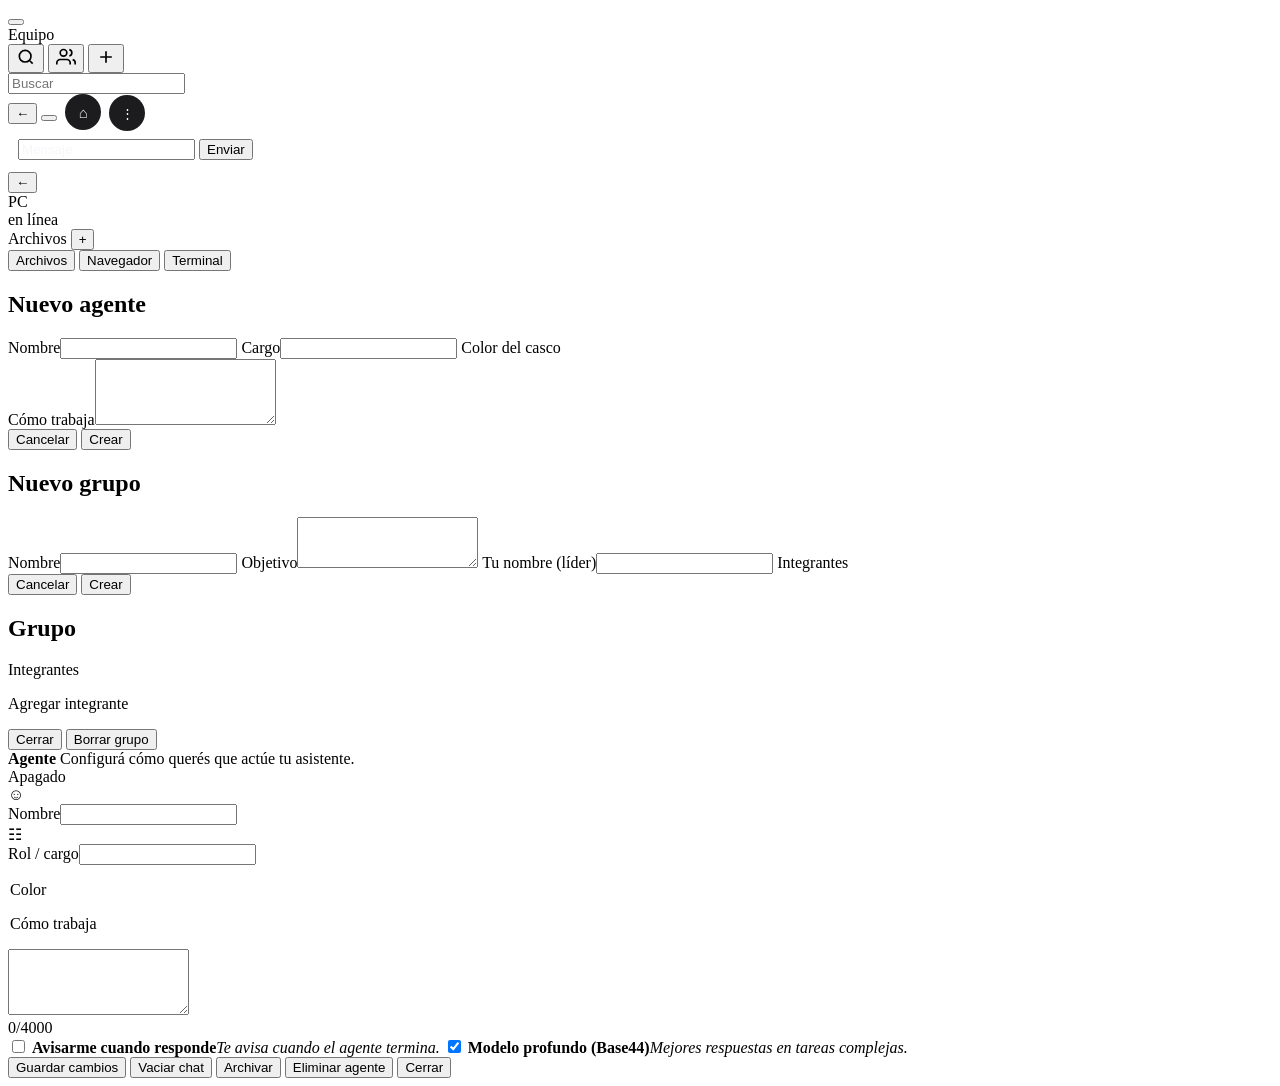
==== web/index.html @ fec5910e "chore: glass v3 cache" ====
<!DOCTYPE html>
<html lang="es">
<head>
  <meta charset="UTF-8" />
  <meta name="viewport" content="width=device-width, initial-scale=1, maximum-scale=1, viewport-fit=cover" />
  <meta name="theme-color" content="#000000" />
  <meta name="apple-mobile-web-app-capable" content="yes" />
  <title>Equipo · Agentes</title>
  <link rel="stylesheet" href="/static/styles.css?v=28" />
  <link rel="stylesheet" href="/static/desk.css?v=31" />
  <link rel="stylesheet" href="/static/agent-sheet.css?v=3" />
  <link rel="stylesheet" href="/static/glass-fx.css?v=3" />
  <style>
    .palette button{width:28px;height:28px;border-radius:50%;border:2px solid #111;padding:0}
    .palette button.on{outline:2px solid #fff}
    .chat-who{flex:1;min-width:0}
    #btn-agent-menu,#btn-desk{margin-left:4px;flex-shrink:0;width:36px;height:36px;border:0;border-radius:50%;background:#1c1c1e;color:#f4f4f5}
    #btn-desk{font-size:15px}
    .bubble img{display:block;width:100%;max-width:100%;max-height:200px;height:auto;object-fit:cover;object-position:top center;border-radius:10px;margin:6px 0 2px}
    .think-bar{display:flex;align-items:center;gap:8px;padding:7px 16px 2px;font-size:12px;color:#8e8e93;background:transparent}
    .think-bar.hidden{display:none!important}
    .think-dot{width:6px;height:6px;border-radius:50%;background:#a1a1aa;animation:think-pulse 1s ease-in-out infinite}
    @keyframes think-pulse{50%{opacity:.25}}
    .composer{background:transparent!important;border-top:0!important;padding:8px 10px calc(12px + env(safe-area-inset-bottom))!important;gap:8px!important}
    .composer input{color:#f5f5f7!important}
    .composer input::placeholder{color:rgba(235,235,245,.45)}
    #btn-at.hidden{display:none!important}
  </style>
</head>
<body>
  <div id="app">
    <section id="inbox" class="screen active">
      <header class="top">
        <div class="brand-block">
          <button type="button" class="avatar-me" id="btn-admin-secret" title="Mantener pulsado" aria-label="Perfil"></button>
          <div class="brand-title">Equipo</div>
        </div>
        <div class="top-actions">
          <button type="button" id="btn-search" title="Buscar"><svg viewBox="0 0 24 24" width="20" height="20" fill="none" stroke="currentColor" stroke-width="2"><circle cx="11" cy="11" r="7"/><path d="m20 20-3.5-3.5"/></svg></button>
          <button type="button" id="btn-add-group" title="Nuevo grupo"><svg viewBox="0 0 24 24" width="20" height="20" fill="none" stroke="currentColor" stroke-width="2"><path d="M17 21v-2a4 4 0 0 0-4-4H5a4 4 0 0 0-4 4v2"/><circle cx="9" cy="7" r="4"/><path d="M23 21v-2a4 4 0 0 0-3-3.87"/><path d="M16 3.13a4 4 0 0 1 0 7.75"/></svg></button>
          <button type="button" id="btn-add" title="Nuevo especialista"><svg viewBox="0 0 24 24" width="20" height="20" fill="none" stroke="currentColor" stroke-width="2"><path d="M12 5v14M5 12h14"/></svg></button>
        </div>
      </header>
      <input id="search" class="search hidden" placeholder="Buscar" />
      <div id="list" class="list"></div>
    </section>
    <section id="chat" class="screen">
      <header class="top chat-top">
        <button type="button" id="btn-back" class="back">←</button>
        <button type="button" id="chat-who" class="chat-who">
          <div id="chat-dot" class="buddy-slot"></div>
          <div class="who-text">
            <div id="chat-name" class="name"></div>
            <div id="chat-title" class="meta"></div>
          </div>
        </button>
        <button type="button" id="btn-desk" title="Computadora del agente">⌂</button>
        <button type="button" id="btn-agent-menu" title="Opciones">⋮</button>
      </header>
      <div id="thread" class="thread"></div>
      <form id="composer" class="composer">
        <button type="button" id="btn-at" class="hidden" title="Mencionar">@</button>
        <input id="input" autocomplete="off" placeholder="Mensaje" enterkeyhint="send" />
        <button type="submit">Enviar</button>
      </form>
    </section>
    <section id="desk" class="screen">
      <header class="top chat-top">
        <button type="button" id="btn-desk-back" class="back">←</button>
        <div class="who-text">
          <div id="desk-agent" class="name">PC</div>
          <div id="desk-status" class="meta">en línea</div>
        </div>
      </header>
      <div id="desk-stage" class="desk-stage">
        <div class="desk-window">
          <div class="desk-pane" data-desk-pane="files">
            <div class="desk-pane-bar">Archivos <button type="button" id="desk-add-file" class="desk-mini">+</button></div>
            <div id="desk-files" class="desk-files"></div>
          </div>
          <div class="desk-pane" data-desk-pane="browser" hidden>
            <form id="desk-url-form" class="desk-url-row">
              <button type="button" id="desk-back-btn" class="desk-mini" title="Atrás">←</button>
              <input id="desk-url" value="https://" autocomplete="off" />
              <button type="submit">Ir</button>
              <button type="button" id="desk-chrome-toggle" class="desk-chrome-btn">⚡ Chrome real</button>
            </form>
            <div id="desk-browser" class="desk-browser"></div>
          </div>
          <div class="desk-pane" data-desk-pane="term" hidden>
            <pre id="desk-term" class="desk-term"></pre>
            <form id="desk-term-form" class="desk-cmd-row">
              <span>%</span>
              <input id="desk-cmd" autocomplete="off" placeholder="comando" />
            </form>
          </div>
        </div>
        <nav class="desk-dock">
          <button type="button" data-desk-app="files" class="on">Archivos</button>
          <button type="button" data-desk-app="browser">Navegador</button>
          <button type="button" data-desk-app="term">Terminal</button>
        </nav>
      </div>
    </section>
    <div id="toast" role="status" aria-live="polite"></div>
    <div id="modal" class="modal hidden">
      <form id="create" class="sheet">
        <div class="grabber"></div>
        <h2>Nuevo agente</h2>
        <label>Nombre<input name="name" required maxlength="40" /></label>
        <label>Cargo<input name="title" maxlength="40" /></label>
        <label>Color del casco<input type="hidden" name="color" id="color-input" /><div id="color-palette" class="palette"></div></label>
        <label>Cómo trabaja<textarea name="instructions" rows="4"></textarea></label>
        <div class="sheet-actions">
          <button type="button" id="btn-cancel" class="ghost">Cancelar</button>
          <button type="submit">Crear</button>
        </div>
      </form>
    </div>
    <div id="group-modal" class="modal hidden">
      <form id="create-group" class="sheet">
        <div class="grabber"></div>
        <h2>Nuevo grupo</h2>
        <label>Nombre<input name="name" required maxlength="60" /></label>
        <label>Objetivo<textarea name="task" rows="3"></textarea></label>
        <label>Tu nombre (líder)<input name="leader" maxlength="60" /></label>
        <label>Integrantes<div id="group-members" class="members-list"></div></label>
        <div class="sheet-actions">
          <button type="button" id="btn-cancel-group" class="ghost">Cancelar</button>
          <button type="submit">Crear</button>
        </div>
      </form>
    </div>
    <div id="info-modal" class="modal hidden">
      <div class="sheet">
        <div class="grabber"></div>
        <h2 id="info-name">Grupo</h2>
        <p id="info-task" class="info-task"></p>
        <p class="section-label" style="padding-left:0">Integrantes</p>
        <div id="info-members" class="info-members"></div>
        <p class="section-label" style="padding-left:0">Agregar integrante</p>
        <div id="add-member-list"></div>
        <div class="sheet-actions">
          <button type="button" id="btn-close-info" class="ghost">Cerrar</button>
          <button type="button" id="btn-delete-group" class="danger">Borrar grupo</button>
        </div>
      </div>
    </div>
    <div id="agent-modal" class="modal hidden">
      <form id="edit-agent" class="sheet agent-sheet">
        <div class="grabber"></div>
        <div class="agent-hero">
          <div id="agent-hero-face" class="agent-hero-face"></div>
          <div class="agent-hero-copy">
            <b>Agente</b>
            <span>Configurá cómo querés que actúe tu asistente.</span>
          </div>
          <div id="agent-state" class="agent-state off"><i></i> Apagado</div>
        </div>
        <div class="field-card">
          <div class="ico">☺</div>
          <label>Nombre<input id="edit-name" required maxlength="40" /></label>
        </div>
        <div class="field-card">
          <div class="ico">☷</div>
          <label>Rol / cargo<input id="edit-title" maxlength="40" /></label>
        </div>
        <div class="color-block">
          <p class="section-label" style="padding-left:2px">Color</p>
          <input type="hidden" id="edit-color" />
          <div id="edit-palette" class="palette"></div>
        </div>
        <div class="work-block">
          <p class="section-label" style="padding-left:2px">Cómo trabaja</p>
          <textarea id="edit-instructions" rows="4" maxlength="4000"></textarea>
          <div id="work-count" class="work-count">0/4000</div>
        </div>
        <div class="toggle-grid">
          <label class="toggle-card">
            <input type="checkbox" id="notify-toggle" />
            <span><b>Avisarme cuando responde</b><em>Te avisa cuando el agente termina.</em></span>
          </label>
          <label class="toggle-card">
            <input type="checkbox" id="heavy-toggle" checked />
            <span><b>Modelo profundo (Base44)</b><em>Mejores respuestas en tareas complejas.</em></span>
          </label>
        </div>
        <p class="hint-inline" id="heavy-hint" hidden>usa créditos</p>
        <div class="agent-actions stack-actions">
          <button type="submit">Guardar cambios</button>
          <button type="button" id="btn-clear-chat" class="ghost">Vaciar chat</button>
          <button type="button" id="btn-archive" class="ghost">Archivar</button>
          <button type="button" id="btn-delete-agent" class="danger">Eliminar agente</button>
          <button type="button" id="btn-close-agent" class="ghost">Cerrar</button>
        </div>
      </form>
    </div>
  </div>
  <script src="/static/avatar.js?v=24"></script>
  <script src="/static/app.js?v=26"></script>
  <script src="/static/color-ui.js?v=24"></script>
  <script src="/static/group-ui.js?v=24"></script>
  <script src="/static/computer-ui.js?v=33"></script>
  <script src="/static/status-ui.js?v=3"></script>
  <script src="/static/agent-sheet.js?v=3"></script>
  <script src="/static/attach-ui.js?v=1"></script>
  <script src="/static/glass-fx.js?v=1"></script>
  <script>
    document.addEventListener("click", function (e) {
      var img = e.target.closest(".bubble img");
      if (img) {
        e.preventDefault();
        var overlay = document.createElement("div");
        overlay.className = "shot-zoom";
        overlay.innerHTML = "<img alt=\"\" src=\"" + img.src + "\">";
        overlay.addEventListener("click", function () { overlay.remove(); });
        document.body.appendChild(overlay);
      }
    });
  </script>
</body>
</html>
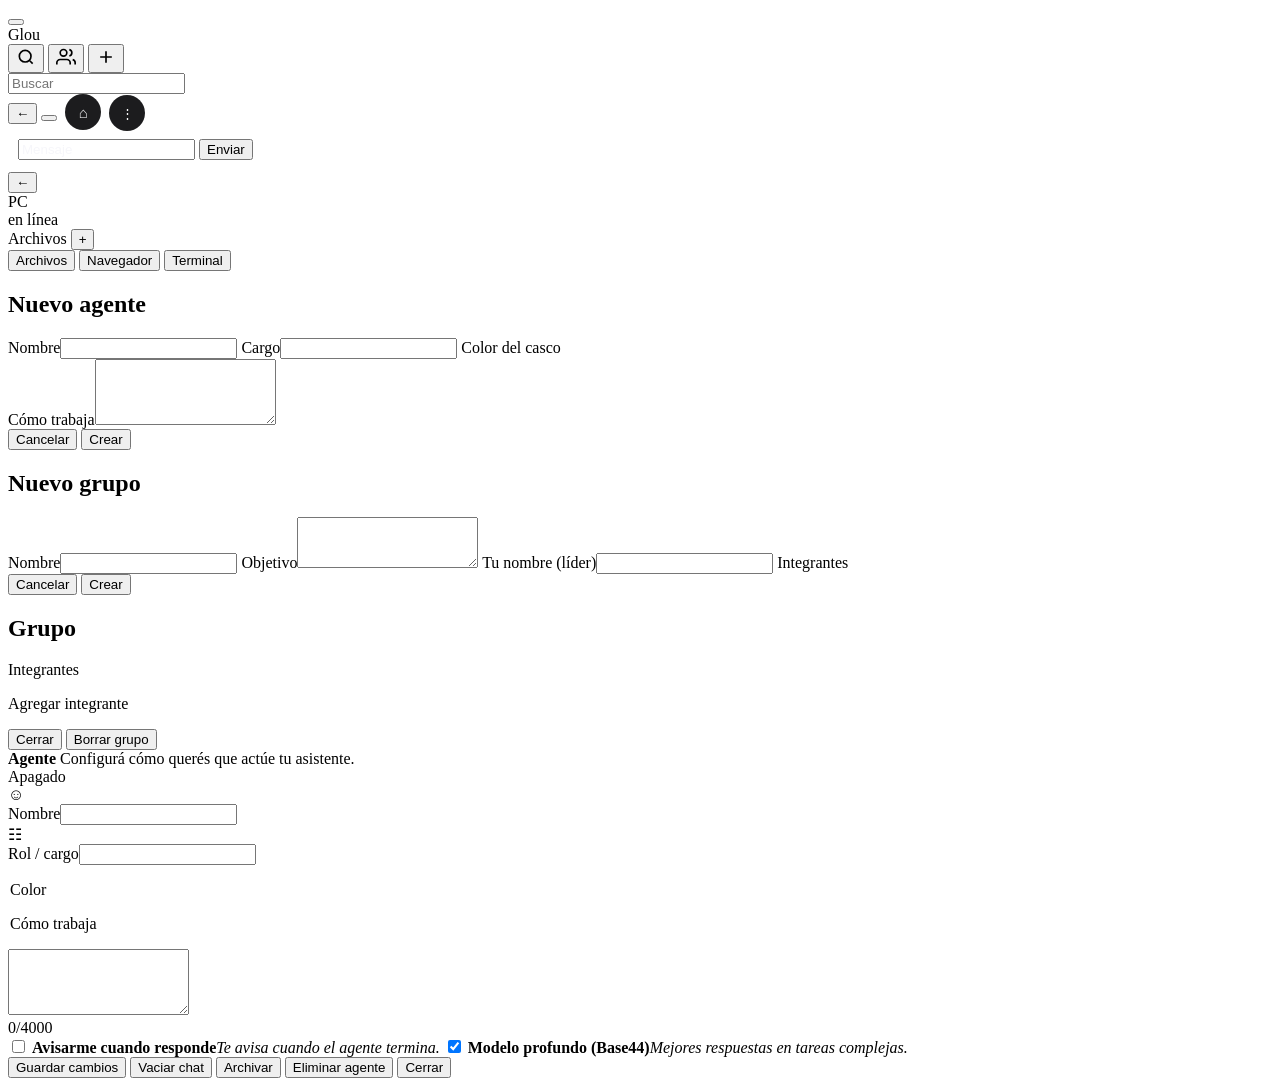
==== commit 84b1484b: "ui: Glou y sin acceso admin desde el header" ====
--- a/web/index.html
+++ b/web/index.html
@@ -5,11 +5,12 @@
   <meta name="viewport" content="width=device-width, initial-scale=1, maximum-scale=1, viewport-fit=cover" />
   <meta name="theme-color" content="#000000" />
   <meta name="apple-mobile-web-app-capable" content="yes" />
-  <title>Equipo · Agentes</title>
+  <title>Glou</title>
   <link rel="stylesheet" href="/static/styles.css?v=28" />
   <link rel="stylesheet" href="/static/desk.css?v=31" />
   <link rel="stylesheet" href="/static/agent-sheet.css?v=3" />
   <link rel="stylesheet" href="/static/glass-fx.css?v=3" />
+  <link rel="stylesheet" href="/static/group-sheet.css?v=1" />
   <style>
     .palette button{width:28px;height:28px;border-radius:50%;border:2px solid #111;padding:0}
     .palette button.on{outline:2px solid #fff}
@@ -32,8 +33,8 @@
     <section id="inbox" class="screen active">
       <header class="top">
         <div class="brand-block">
-          <button type="button" class="avatar-me" id="btn-admin-secret" title="Mantener pulsado" aria-label="Perfil"></button>
-          <div class="brand-title">Equipo</div>
+          <button type="button" class="avatar-me" id="btn-profile" title="Glou" aria-label="Glou"></button>
+          <div class="brand-title">Glou</div>
         </div>
         <div class="top-actions">
           <button type="button" id="btn-search" title="Buscar"><svg viewBox="0 0 24 24" width="20" height="20" fill="none" stroke="currentColor" stroke-width="2"><circle cx="11" cy="11" r="7"/><path d="m20 20-3.5-3.5"/></svg></button>
@@ -202,7 +203,8 @@
   <script src="/static/group-ui.js?v=24"></script>
   <script src="/static/computer-ui.js?v=33"></script>
   <script src="/static/status-ui.js?v=3"></script>
-  <script src="/static/agent-sheet.js?v=3"></script>
+  <script src="/static/agent-sheet.js?v=4"></script>
+  <script src="/static/group-sheet.js?v=1"></script>
   <script src="/static/attach-ui.js?v=1"></script>
   <script src="/static/glass-fx.js?v=1"></script>
   <script>
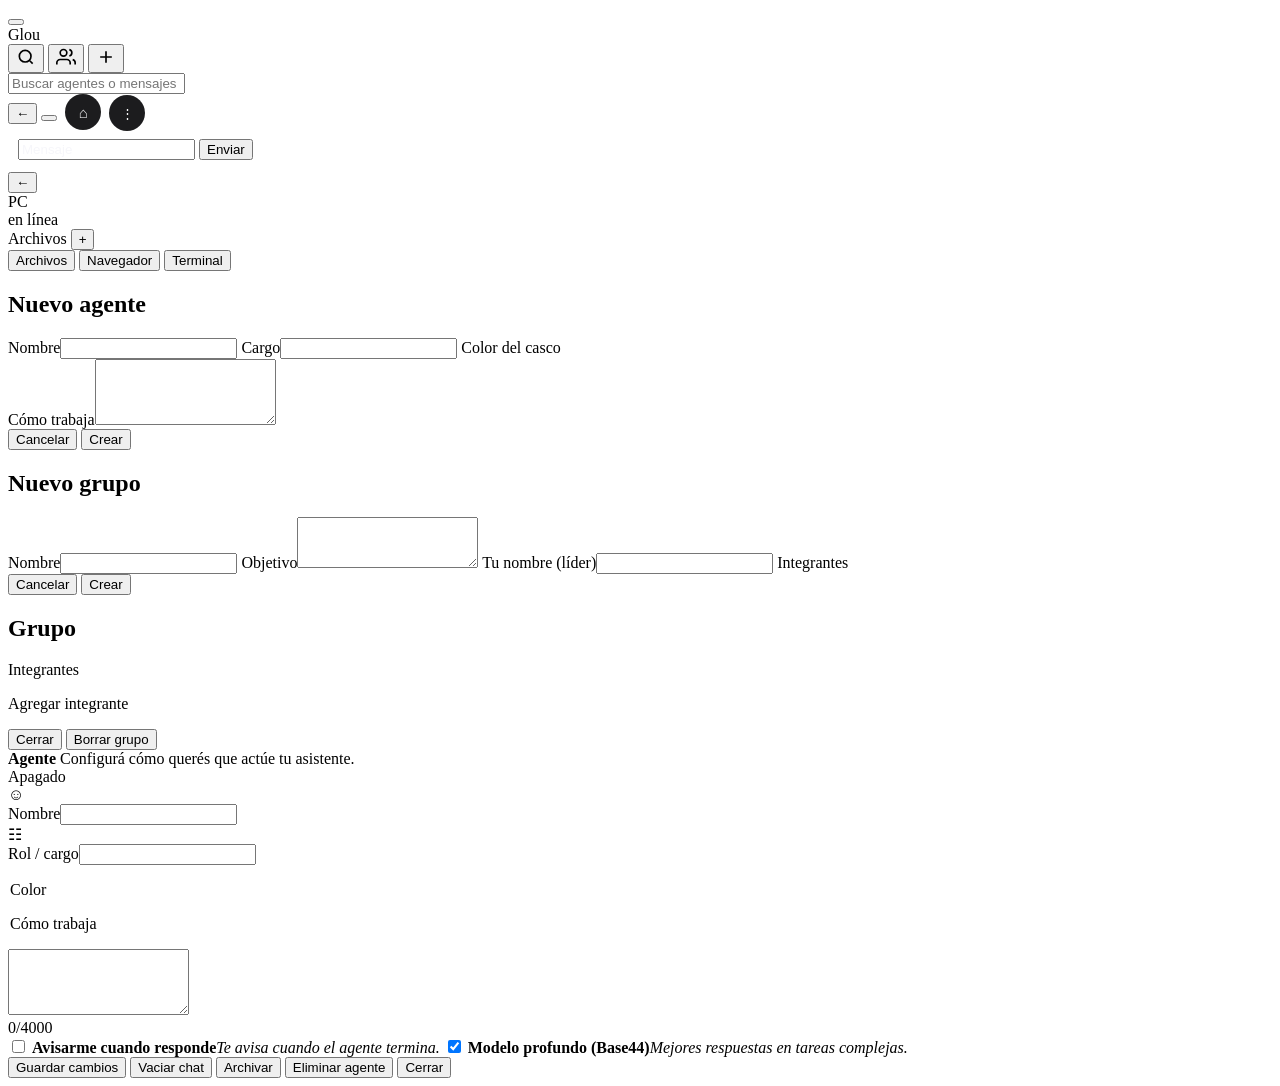
==== commit 39c667fc: "chore: cargar extras-ui" ====
--- a/web/index.html
+++ b/web/index.html
@@ -11,6 +11,8 @@
   <link rel="stylesheet" href="/static/agent-sheet.css?v=3" />
   <link rel="stylesheet" href="/static/glass-fx.css?v=3" />
   <link rel="stylesheet" href="/static/group-sheet.css?v=1" />
+  <link rel="stylesheet" href="/static/connectors.css?v=1" />
+  <link rel="stylesheet" href="/static/extras.css?v=1" />
   <style>
     .palette button{width:28px;height:28px;border-radius:50%;border:2px solid #111;padding:0}
     .palette button.on{outline:2px solid #fff}
@@ -33,7 +35,7 @@
     <section id="inbox" class="screen active">
       <header class="top">
         <div class="brand-block">
-          <button type="button" class="avatar-me" id="btn-profile" title="Glou" aria-label="Glou"></button>
+          <button type="button" class="avatar-me" id="btn-profile" title="Conectores" aria-label="Conectores"></button>
           <div class="brand-title">Glou</div>
         </div>
         <div class="top-actions">
@@ -42,7 +44,7 @@
           <button type="button" id="btn-add" title="Nuevo especialista"><svg viewBox="0 0 24 24" width="20" height="20" fill="none" stroke="currentColor" stroke-width="2"><path d="M12 5v14M5 12h14"/></svg></button>
         </div>
       </header>
-      <input id="search" class="search hidden" placeholder="Buscar" />
+      <input id="search" class="search hidden" placeholder="Buscar agentes o mensajes" />
       <div id="list" class="list"></div>
     </section>
     <section id="chat" class="screen">
@@ -197,6 +199,7 @@
       </form>
     </div>
   </div>
+  <script src="/static/err-fix.js?v=1"></script>
   <script src="/static/avatar.js?v=24"></script>
   <script src="/static/app.js?v=26"></script>
   <script src="/static/color-ui.js?v=24"></script>
@@ -207,6 +210,8 @@
   <script src="/static/group-sheet.js?v=1"></script>
   <script src="/static/attach-ui.js?v=1"></script>
   <script src="/static/glass-fx.js?v=1"></script>
+  <script src="/static/connectors.js?v=1"></script>
+  <script src="/static/extras-ui.js?v=1"></script>
   <script>
     document.addEventListener("click", function (e) {
       var img = e.target.closest(".bubble img");
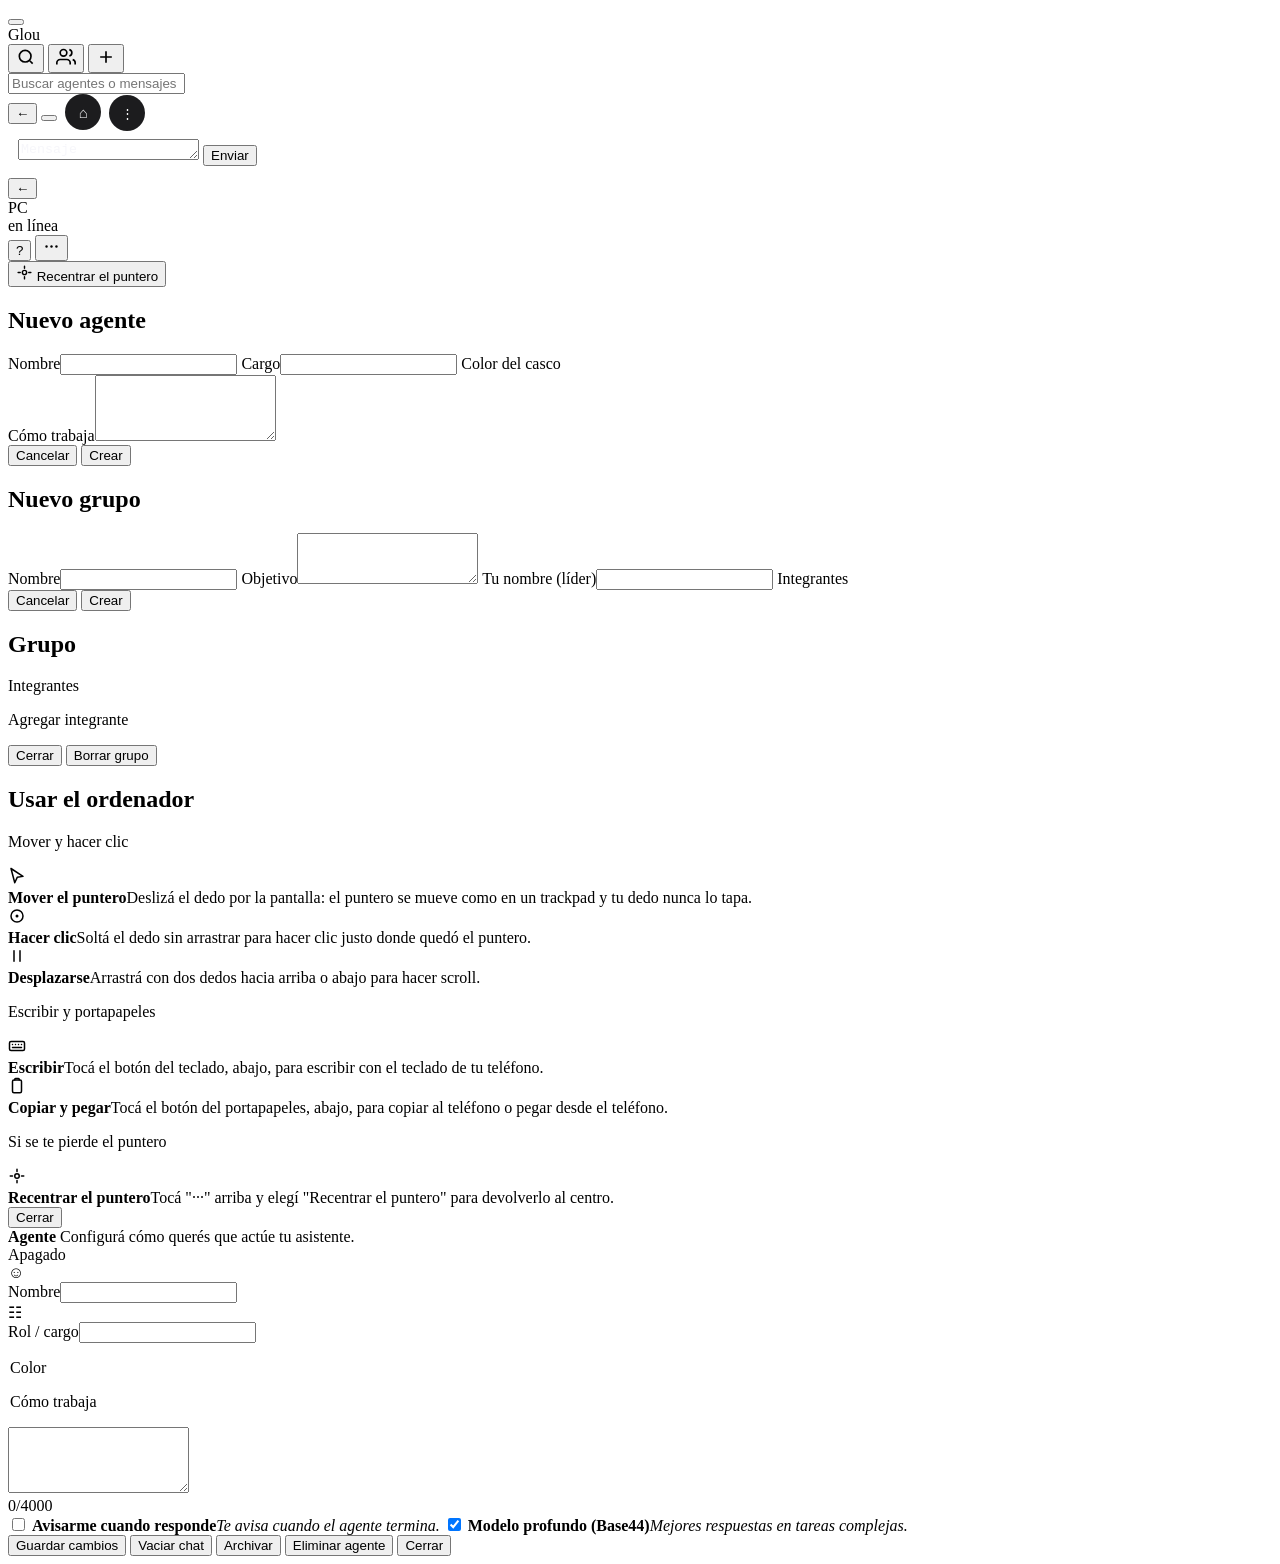
==== commit b15e83dc: "fix: restaurar diseño visual del front (burbujas glass, composer minimal) El código de web/ que habí" ====
--- a/web/index.html
+++ b/web/index.html
@@ -6,10 +6,10 @@
   <meta name="theme-color" content="#000000" />
   <meta name="apple-mobile-web-app-capable" content="yes" />
   <title>Glou</title>
-  <link rel="stylesheet" href="/static/styles.css?v=28" />
-  <link rel="stylesheet" href="/static/desk.css?v=31" />
+  <link rel="stylesheet" href="/static/styles.css?v=34" />
+  <link rel="stylesheet" href="/static/desk.css?v=34" />
   <link rel="stylesheet" href="/static/agent-sheet.css?v=3" />
-  <link rel="stylesheet" href="/static/glass-fx.css?v=3" />
+  <link rel="stylesheet" href="/static/glass-fx.css?v=9" />
   <link rel="stylesheet" href="/static/group-sheet.css?v=1" />
   <link rel="stylesheet" href="/static/connectors.css?v=1" />
   <link rel="stylesheet" href="/static/extras.css?v=1" />
@@ -25,8 +25,8 @@
     .think-dot{width:6px;height:6px;border-radius:50%;background:#a1a1aa;animation:think-pulse 1s ease-in-out infinite}
     @keyframes think-pulse{50%{opacity:.25}}
     .composer{background:transparent!important;border-top:0!important;padding:8px 10px calc(12px + env(safe-area-inset-bottom))!important;gap:8px!important}
-    .composer input{color:#f5f5f7!important}
-    .composer input::placeholder{color:rgba(235,235,245,.45)}
+    .composer #input{color:#f5f5f7!important}
+    .composer #input::placeholder{color:rgba(235,235,245,.45)}
     #btn-at.hidden{display:none!important}
   </style>
 </head>
@@ -63,46 +63,37 @@
       <div id="thread" class="thread"></div>
       <form id="composer" class="composer">
         <button type="button" id="btn-at" class="hidden" title="Mencionar">@</button>
-        <input id="input" autocomplete="off" placeholder="Mensaje" enterkeyhint="send" />
-        <button type="submit">Enviar</button>
+        <div class="c-row">
+          <textarea id="input" rows="1" autocomplete="off" placeholder="Mensaje" enterkeyhint="send"></textarea>
+          <button type="submit">Enviar</button>
+        </div>
       </form>
     </section>
     <section id="desk" class="screen">
-      <header class="top chat-top">
+      <header class="top chat-top desk-top">
         <button type="button" id="btn-desk-back" class="back">←</button>
+        <div id="desk-dot" class="buddy-slot"></div>
         <div class="who-text">
           <div id="desk-agent" class="name">PC</div>
           <div id="desk-status" class="meta">en línea</div>
         </div>
+        <div class="desk-top-actions">
+          <button type="button" id="desk-help-btn" class="desk-mini" title="Cómo usar" aria-label="Cómo usar">?</button>
+          <button type="button" id="desk-menu-btn" class="desk-mini" title="Más opciones" aria-label="Más opciones">
+            <svg viewBox="0 0 24 24" width="17" height="17" aria-hidden="true"><circle cx="5" cy="12" r="1.7" fill="currentColor"/><circle cx="12" cy="12" r="1.7" fill="currentColor"/><circle cx="19" cy="12" r="1.7" fill="currentColor"/></svg>
+          </button>
+          <div id="desk-top-menu" class="desk-top-menu hidden">
+            <button type="button" id="desk-recenter-btn">
+              <svg viewBox="0 0 24 24" width="17" height="17" fill="none" stroke="currentColor" stroke-width="2" stroke-linecap="round"><circle cx="12" cy="12" r="3"/><path d="M12 3v3M12 18v3M3 12h3M18 12h3"/></svg>
+              <span>Recentrar el puntero</span>
+            </button>
+          </div>
+        </div>
       </header>
       <div id="desk-stage" class="desk-stage">
         <div class="desk-window">
-          <div class="desk-pane" data-desk-pane="files">
-            <div class="desk-pane-bar">Archivos <button type="button" id="desk-add-file" class="desk-mini">+</button></div>
-            <div id="desk-files" class="desk-files"></div>
-          </div>
-          <div class="desk-pane" data-desk-pane="browser" hidden>
-            <form id="desk-url-form" class="desk-url-row">
-              <button type="button" id="desk-back-btn" class="desk-mini" title="Atrás">←</button>
-              <input id="desk-url" value="https://" autocomplete="off" />
-              <button type="submit">Ir</button>
-              <button type="button" id="desk-chrome-toggle" class="desk-chrome-btn">⚡ Chrome real</button>
-            </form>
-            <div id="desk-browser" class="desk-browser"></div>
-          </div>
-          <div class="desk-pane" data-desk-pane="term" hidden>
-            <pre id="desk-term" class="desk-term"></pre>
-            <form id="desk-term-form" class="desk-cmd-row">
-              <span>%</span>
-              <input id="desk-cmd" autocomplete="off" placeholder="comando" />
-            </form>
-          </div>
-        </div>
-        <nav class="desk-dock">
-          <button type="button" data-desk-app="files" class="on">Archivos</button>
-          <button type="button" data-desk-app="browser">Navegador</button>
-          <button type="button" data-desk-app="term">Terminal</button>
-        </nav>
+          <div id="desk-browser" class="desk-browser"></div>
+        </div>
       </div>
     </section>
     <div id="toast" role="status" aria-live="polite"></div>
@@ -146,6 +137,42 @@
         <div class="sheet-actions">
           <button type="button" id="btn-close-info" class="ghost">Cerrar</button>
           <button type="button" id="btn-delete-group" class="danger">Borrar grupo</button>
+        </div>
+      </div>
+    </div>
+    <div id="desk-help-modal" class="modal hidden">
+      <div class="sheet">
+        <div class="grabber"></div>
+        <h2>Usar el ordenador</h2>
+        <p class="section-label" style="padding-left:0">Mover y hacer clic</p>
+        <div class="desk-help-row">
+          <div class="desk-help-ico"><svg viewBox="0 0 24 24" width="18" height="18" fill="none" stroke="currentColor" stroke-width="2" stroke-linecap="round" stroke-linejoin="round"><path d="M4 2 L20 12.5 L12.3 13.8 L9 21 Z"/></svg></div>
+          <div><b>Mover el puntero</b><span>Deslizá el dedo por la pantalla: el puntero se mueve como en un trackpad y tu dedo nunca lo tapa.</span></div>
+        </div>
+        <div class="desk-help-row">
+          <div class="desk-help-ico"><svg viewBox="0 0 24 24" width="18" height="18" fill="none" stroke="currentColor" stroke-width="2" stroke-linecap="round" stroke-linejoin="round"><circle cx="12" cy="12" r="8"/><circle cx="12" cy="12" r="2" fill="currentColor" stroke="none"/></svg></div>
+          <div><b>Hacer clic</b><span>Soltá el dedo sin arrastrar para hacer clic justo donde quedó el puntero.</span></div>
+        </div>
+        <div class="desk-help-row">
+          <div class="desk-help-ico"><svg viewBox="0 0 24 24" width="18" height="18" fill="none" stroke="currentColor" stroke-width="2" stroke-linecap="round" stroke-linejoin="round"><path d="M8 5v14M16 5v14"/></svg></div>
+          <div><b>Desplazarse</b><span>Arrastrá con dos dedos hacia arriba o abajo para hacer scroll.</span></div>
+        </div>
+        <p class="section-label" style="padding-left:0">Escribir y portapapeles</p>
+        <div class="desk-help-row">
+          <div class="desk-help-ico"><svg viewBox="0 0 24 24" width="18" height="18" fill="none" stroke="currentColor" stroke-width="2" stroke-linecap="round" stroke-linejoin="round"><rect x="2" y="6" width="20" height="12" rx="2"/><path d="M6 10h.01M10 10h.01M14 10h.01M18 10h.01M6 14h12"/></svg></div>
+          <div><b>Escribir</b><span>Tocá el botón del teclado, abajo, para escribir con el teclado de tu teléfono.</span></div>
+        </div>
+        <div class="desk-help-row">
+          <div class="desk-help-ico"><svg viewBox="0 0 24 24" width="18" height="18" fill="none" stroke="currentColor" stroke-width="2" stroke-linecap="round" stroke-linejoin="round"><rect x="6" y="4" width="12" height="17" rx="2"/><path d="M9 4V3a1 1 0 0 1 1-1h4a1 1 0 0 1 1 1v1"/></svg></div>
+          <div><b>Copiar y pegar</b><span>Tocá el botón del portapapeles, abajo, para copiar al teléfono o pegar desde el teléfono.</span></div>
+        </div>
+        <p class="section-label" style="padding-left:0">Si se te pierde el puntero</p>
+        <div class="desk-help-row">
+          <div class="desk-help-ico"><svg viewBox="0 0 24 24" width="18" height="18" fill="none" stroke="currentColor" stroke-width="2" stroke-linecap="round"><circle cx="12" cy="12" r="3"/><path d="M12 3v3M12 18v3M3 12h3M18 12h3"/></svg></div>
+          <div><b>Recentrar el puntero</b><span>Tocá "···" arriba y elegí "Recentrar el puntero" para devolverlo al centro.</span></div>
+        </div>
+        <div class="sheet-actions">
+          <button type="button" id="desk-help-close" class="ghost">Cerrar</button>
         </div>
       </div>
     </div>
@@ -201,14 +228,14 @@
   </div>
   <script src="/static/err-fix.js?v=1"></script>
   <script src="/static/avatar.js?v=24"></script>
-  <script src="/static/app.js?v=26"></script>
+  <script src="/static/app.js?v=29"></script>
   <script src="/static/color-ui.js?v=24"></script>
-  <script src="/static/group-ui.js?v=24"></script>
-  <script src="/static/computer-ui.js?v=33"></script>
-  <script src="/static/status-ui.js?v=3"></script>
+  <script src="/static/group-ui.js?v=26"></script>
+  <script src="/static/computer-ui.js?v=36"></script>
+  <script src="/static/status-ui.js?v=4"></script>
   <script src="/static/agent-sheet.js?v=4"></script>
   <script src="/static/group-sheet.js?v=1"></script>
-  <script src="/static/attach-ui.js?v=1"></script>
+  <script src="/static/attach-ui.js?v=2"></script>
   <script src="/static/glass-fx.js?v=1"></script>
   <script src="/static/connectors.js?v=1"></script>
   <script src="/static/extras-ui.js?v=1"></script>
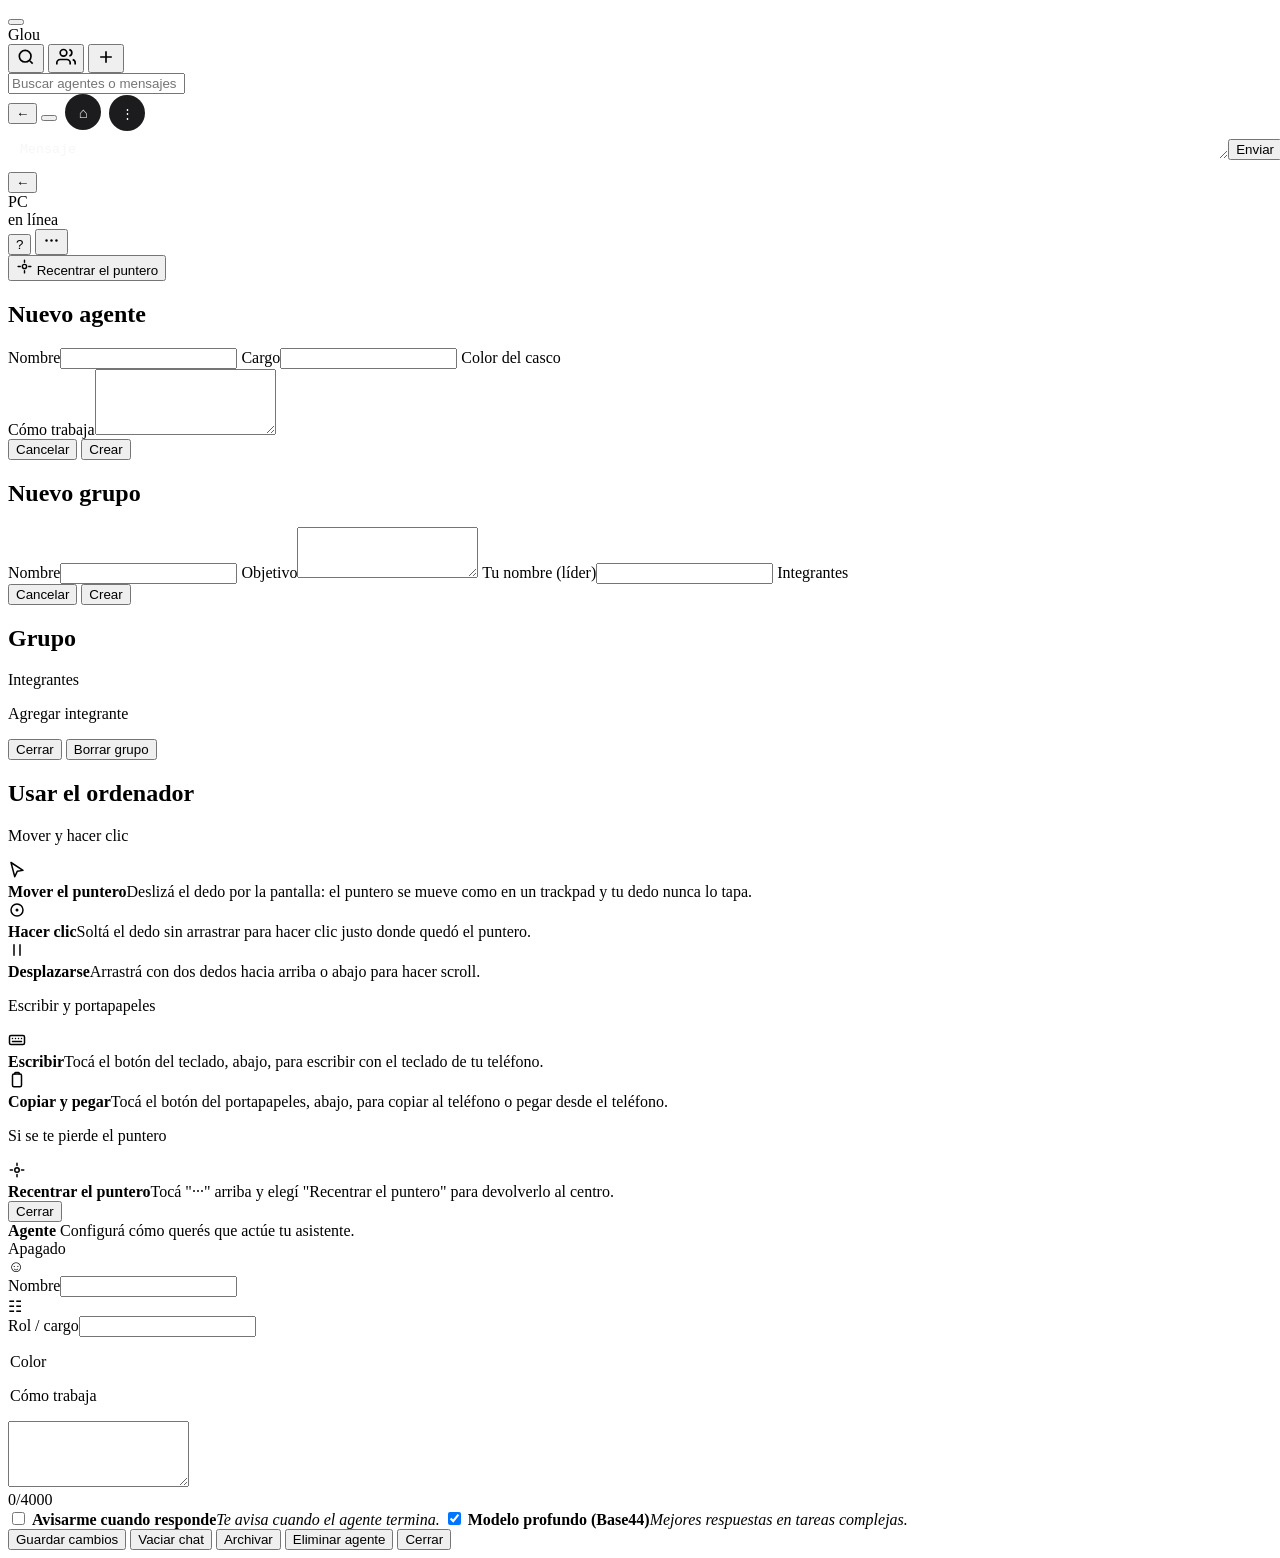
==== commit 2760db64: "fix: compositor una sola fila, textarea transparente en iOS" ====
--- a/web/index.html
+++ b/web/index.html
@@ -6,10 +6,10 @@
   <meta name="theme-color" content="#000000" />
   <meta name="apple-mobile-web-app-capable" content="yes" />
   <title>Glou</title>
-  <link rel="stylesheet" href="/static/styles.css?v=34" />
+  <link rel="stylesheet" href="/static/styles.css?v=35" />
   <link rel="stylesheet" href="/static/desk.css?v=34" />
   <link rel="stylesheet" href="/static/agent-sheet.css?v=3" />
-  <link rel="stylesheet" href="/static/glass-fx.css?v=9" />
+  <link rel="stylesheet" href="/static/glass-fx.css?v=10" />
   <link rel="stylesheet" href="/static/group-sheet.css?v=1" />
   <link rel="stylesheet" href="/static/connectors.css?v=1" />
   <link rel="stylesheet" href="/static/extras.css?v=1" />
@@ -24,10 +24,46 @@
     .think-bar.hidden{display:none!important}
     .think-dot{width:6px;height:6px;border-radius:50%;background:#a1a1aa;animation:think-pulse 1s ease-in-out infinite}
     @keyframes think-pulse{50%{opacity:.25}}
-    .composer{background:transparent!important;border-top:0!important;padding:8px 10px calc(12px + env(safe-area-inset-bottom))!important;gap:8px!important}
-    .composer #input{color:#f5f5f7!important}
-    .composer #input::placeholder{color:rgba(235,235,245,.45)}
     #btn-at.hidden{display:none!important}
+    #composer.composer{
+      display:flex!important;
+      flex-direction:row!important;
+      align-items:center!important;
+      width:100%!important;
+      gap:0!important;
+      background:transparent!important;
+      border-top:0!important;
+      padding:8px 10px calc(12px + env(safe-area-inset-bottom))!important;
+    }
+    #composer .c-row{
+      display:flex!important;
+      flex-direction:row!important;
+      flex-wrap:nowrap!important;
+      align-items:center!important;
+      width:100%!important;
+      flex:1 1 auto!important;
+    }
+    #composer #btn-attach,
+    #composer #btn-at{
+      flex-shrink:0!important;
+      width:32px!important;
+      height:32px!important;
+    }
+    #composer #input{
+      flex:1 1 auto!important;
+      min-width:0!important;
+      width:auto!important;
+      color:#f5f5f7!important;
+      -webkit-text-fill-color:#f5f5f7!important;
+      background:transparent!important;
+      background-color:transparent!important;
+      -webkit-appearance:none!important;
+      appearance:none!important;
+      border:0!important;
+      box-shadow:none!important;
+    }
+    #composer #input::placeholder{color:rgba(235,235,245,.45)!important;-webkit-text-fill-color:rgba(235,235,245,.45)!important}
+    #composer button[type=submit]{flex-shrink:0!important}
   </style>
 </head>
 <body>
@@ -235,10 +271,10 @@
   <script src="/static/status-ui.js?v=4"></script>
   <script src="/static/agent-sheet.js?v=4"></script>
   <script src="/static/group-sheet.js?v=1"></script>
-  <script src="/static/attach-ui.js?v=2"></script>
+  <script src="/static/attach-ui.js?v=3"></script>
   <script src="/static/glass-fx.js?v=1"></script>
   <script src="/static/connectors.js?v=1"></script>
-  <script src="/static/extras-ui.js?v=1"></script>
+  <script src="/static/extras-ui.js?v=2"></script>
   <script>
     document.addEventListener("click", function (e) {
       var img = e.target.closest(".bubble img");
